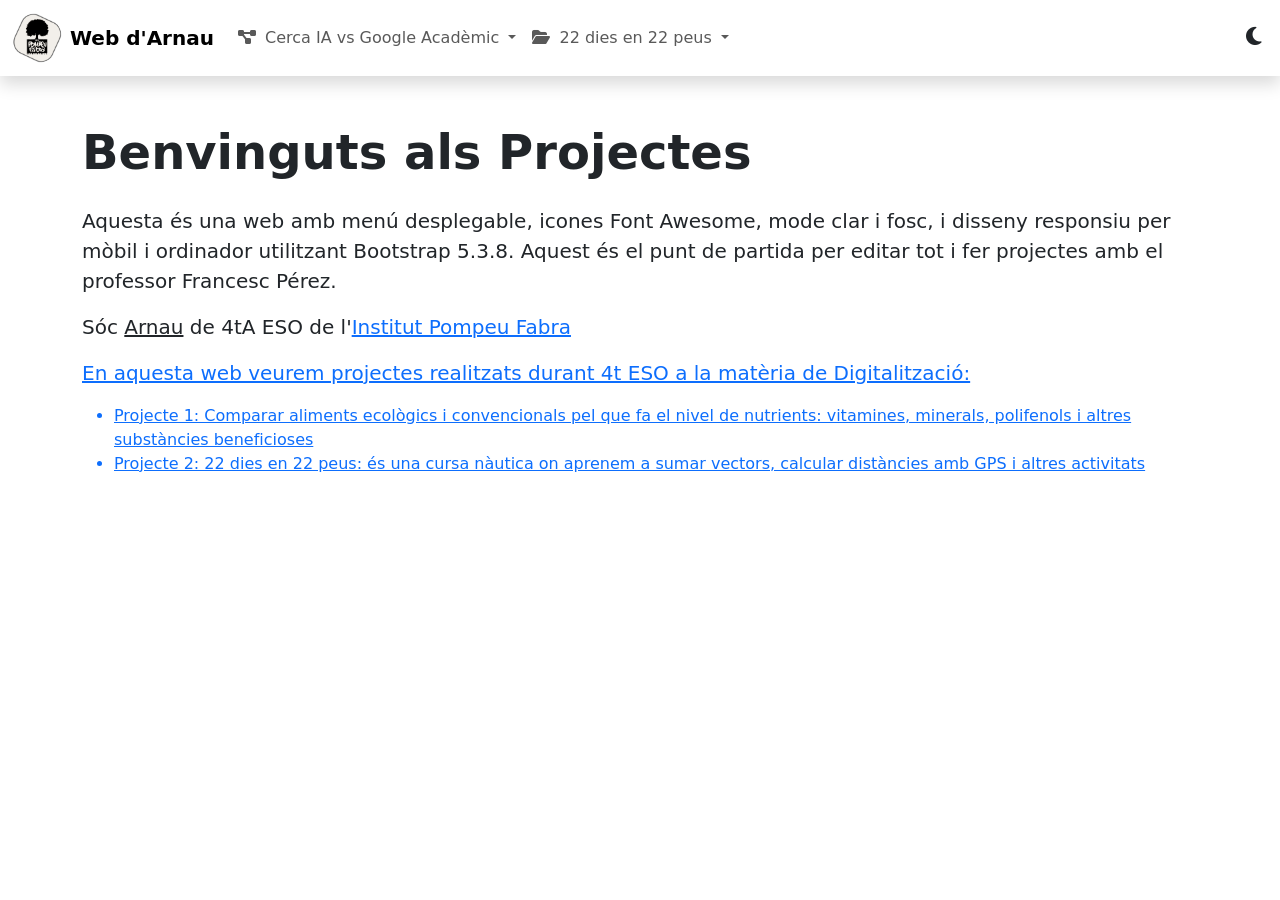
==== index.html @ 1cac1d32 "Update index.html" ====
<!DOCTYPE html>
<html lang="ca">
<head>
  <meta charset="UTF-8">
  <meta name="viewport" content="width=device-width, initial-scale=1.0">
  <title>Web d'Arnau</title>
  <link href="https://cdn.jsdelivr.net/npm/bootstrap@5.3.8/dist/css/bootstrap.min.css" rel="stylesheet">
  <link href="https://cdnjs.cloudflare.com/ajax/libs/font-awesome/6.7.2/css/all.min.css" rel="stylesheet">
  <style>
    /* 1. Submenús en mode fosc */
    body[data-bs-theme="dark"] .dropdown-menu {
      background-color: #2c2c2c !important;
      border-color: #444;
    }
    body[data-bs-theme="dark"] .dropdown-item {
      color: #f8f9fa !important;
    }
    body[data-bs-theme="dark"] .dropdown-item:hover,
    body[data-bs-theme="dark"] .dropdown-item:focus {
      background-color: #3c3c3c !important;
      color: #ffffff !important;
    }

    /* 2. Botó mode fosc/clar només icona */
    #themeToggle {
      border: none;
      background: transparent;
      font-size: 1.3rem;
      color: inherit;
    }

    /* 3. Hamburguesa blanca en mode fosc */
    .navbar-toggler {
      border: none;
    }
    .navbar-toggler-icon {
      background-image: url("data:image/svg+xml,%3csvg xmlns='http://www.w3.org/2000/svg' viewBox='0 0 30 30'%3e%3cpath stroke='rgba%280,0,0,0.7%29' stroke-width='2' stroke-linecap='round' stroke-miterlimit='10' d='M4 7h22M4 15h22M4 23h22'/%3e%3c/svg%3e");
    }
    body[data-bs-theme="dark"] .navbar-toggler-icon {
      background-image: url("data:image/svg+xml,%3csvg xmlns='http://www.w3.org/2000/svg' viewBox='0 0 30 30'%3e%3cpath stroke='rgba%28255,255,255,0.9%29' stroke-width='2' stroke-linecap='round' stroke-miterlimit='10' d='M4 7h22M4 15h22M4 23h22'/%3e%3c/svg%3e");
    }

    /* 4. Logo circular i adaptatiu */
    .logo {
      width: 40px;
      height: 40px;
      object-fit: cover;
    }
    @media (max-width: 576px) {
      .logo {
        width: 30px;
        height: 30px;
      }
    }
    @media (min-width: 992px) {
      .logo {
        width: 50px;
        height: 50px;
      }
    }
  </style>
</head>
<body data-bs-theme="light">
  <!-- Navbar -->
  <nav class="navbar navbar-expand-lg navbar-light shadow sticky-top">
    <div class="container-fluid">
      <!-- 5. Logo i text -->
      <a class="navbar-brand d-flex align-items-center" href="#">
        <img src="logo.png" alt="Logo" class="logo rounded-circle me-2">
        <span class="fw-bold">Web d'Arnau</span>
      </a>

      <!-- Botó menú mòbil -->
      <button class="navbar-toggler" type="button" data-bs-toggle="collapse" data-bs-target="#navbarNav" aria-controls="navbarNav" aria-expanded="false" aria-label="Toggle navigation">
        <span class="navbar-toggler-icon"></span>
      </button>

      <!-- Menú -->
      <div class="collapse navbar-collapse" id="navbarNav">
        <ul class="navbar-nav me-auto mb-2 mb-lg-0">
          <!-- Projecte 1 -->
          <li class="nav-item dropdown">
            <a class="nav-link dropdown-toggle" href="#" id="proj1Dropdown" role="button" data-bs-toggle="dropdown" aria-expanded="false">
              <i class="fa-solid fa-diagram-project me-1"></i> Cerca IA vs Google Acadèmic
            </a>
            <ul class="dropdown-menu" aria-labelledby="proj1Dropdown">
              <li><a class="dropdown-item" href="https://agual1.github.io/cerca/"><i class="fa-solid fa-code me-1"></i>Recerca Llimona</a></li>
              <li><a class="dropdown-item" href="#"><i class="fa-solid fa-database me-1"></i> Projecte 1.2</a></li>
            </ul>
          </li>
          <!-- Projecte 2 -->
          <li class="nav-item dropdown">
            <a class="nav-link dropdown-toggle" href="#" id="proj2Dropdown" role="button" data-bs-toggle="dropdown" aria-expanded="false">
              <i class="fa-solid fa-folder-open me-1"></i> 22 dies en 22 peus
            </a>
            <ul class="dropdown-menu" aria-labelledby="proj2Dropdown">
              <li><a class="dropdown-item" href="https://agual1.github.io/introduccio"><i class="fa-solid fa-chart-line me-1"></i> Introducció al projecte</a></li>
              <li><a class="dropdown-item" href="https://agual1.github.io/vectors"><i class="fa-solid fa-cogs me-1"></i> Calculem rumbs amb vectors</a></li>
               <li><a class="dropdown-item" href="https://agual1.github.io/distancies"><i class="fa-solid fa-cogs me-1"></i> Calculem distàncies amb GPS</a></li>
            </ul>
          </li>
        </ul>
        <!-- Botó mode clar/fosc -->
        <button id="themeToggle" class="ms-2"><i class="fa-solid fa-moon"></i></button>
      </div>
    </div>
  </nav>

  <!-- Contingut -->
  <main class="container py-5">
    <h1 class="display-5 fw-bold mb-4">Benvinguts als Projectes</h1>
    <p class="lead">Aquesta és una web amb menú desplegable, icones Font Awesome, mode clar i fosc, i disseny responsiu per mòbil i ordinador utilitzant Bootstrap 5.3.8. Aquest és el punt de partida per editar tot i fer projectes amb el professor Francesc Pérez.</p>
  <p class="lead">Sóc <u>Arnau</u> de <b>4tA ESO</b> de l'<a href="https://agora.xtec.cat/ies-pompeu-fabra-martorell/">Institut Pompeu Fabra</a.>
        <p class="lead">En aquesta web veurem projectes realitzats durant 4t ESO a la matèria de Digitalització:</p>
    <ul>
      <li>Projecte 1: Comparar aliments ecològics i convencionals pel que fa el nivel de nutrients: vitamines, minerals, polifenols i altres substàncies beneficioses</li>
      <li>Projecte 2: 22 dies en 22 peus: és una cursa nàutica on aprenem a sumar vectors, calcular distàncies amb GPS i altres activitats</li>
    </ul>
  </main>

  <script src="https://cdn.jsdelivr.net/npm/bootstrap@5.3.8/dist/js/bootstrap.bundle.min.js"></script>
  <script>
    // Mode clar/fosc amb canvi d'icona
    const themeToggle = document.getElementById('themeToggle');
    const themeIcon = themeToggle.querySelector('i');

    themeToggle.addEventListener('click', () => {
      if (document.body.getAttribute('data-bs-theme') === 'dark') {
        document.body.setAttribute('data-bs-theme', 'light');
        themeIcon.classList.remove('fa-sun');
        themeIcon.classList.add('fa-moon');
      } else {
        document.body.setAttribute('data-bs-theme', 'dark');
        themeIcon.classList.remove('fa-moon');
        themeIcon.classList.add('fa-sun');
      }
    });
  </script>
</body>
</html>
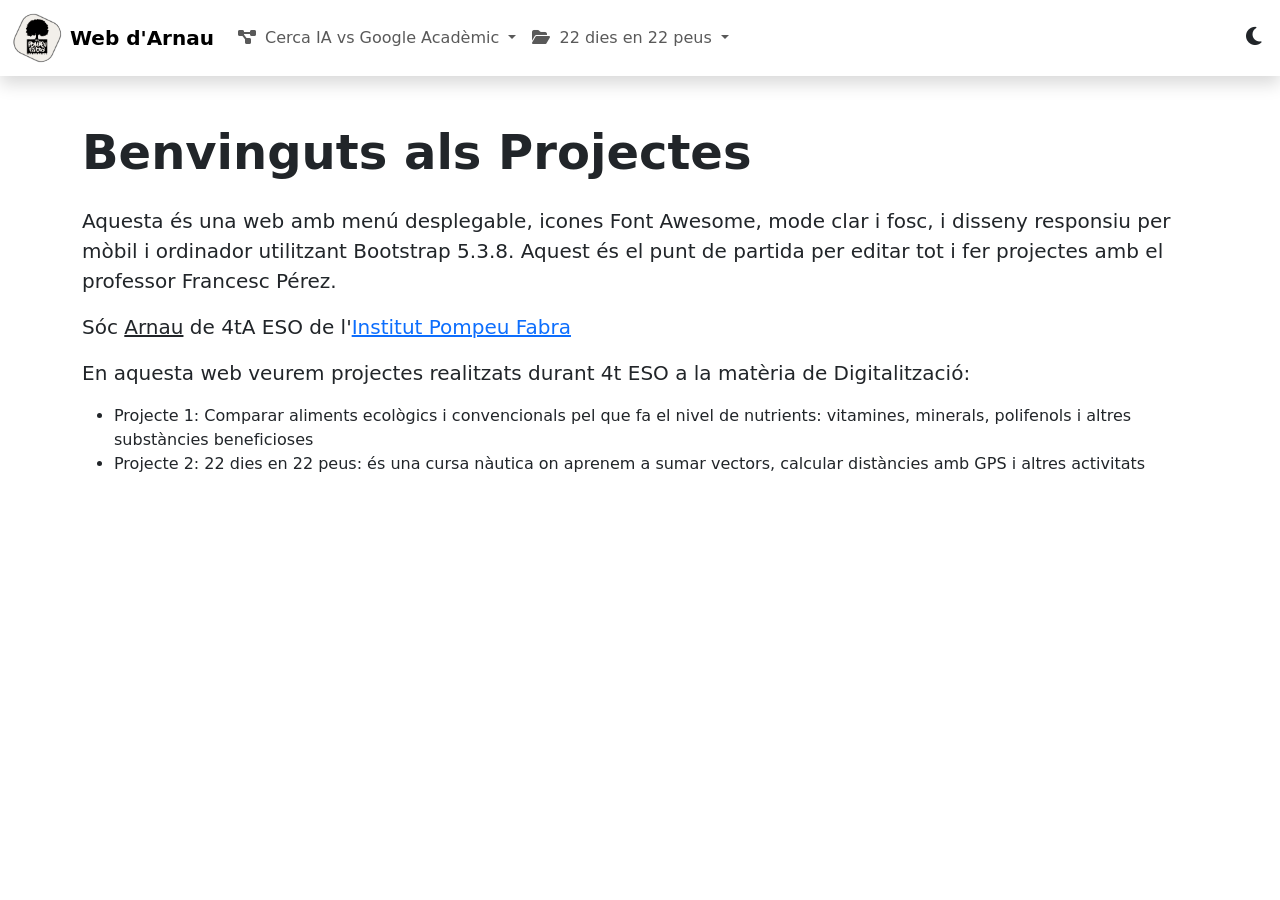
==== commit 6d8391f0: "Update index.html" ====
--- a/index.html
+++ b/index.html
@@ -110,7 +110,7 @@
   <main class="container py-5">
     <h1 class="display-5 fw-bold mb-4">Benvinguts als Projectes</h1>
     <p class="lead">Aquesta és una web amb menú desplegable, icones Font Awesome, mode clar i fosc, i disseny responsiu per mòbil i ordinador utilitzant Bootstrap 5.3.8. Aquest és el punt de partida per editar tot i fer projectes amb el professor Francesc Pérez.</p>
-  <p class="lead">Sóc <u>Arnau</u> de <b>4tA ESO</b> de l'<a href="https://agora.xtec.cat/ies-pompeu-fabra-martorell/">Institut Pompeu Fabra</a.>
+  <p class="lead">Sóc <u>Arnau</u> de <b>4tA ESO</b> de l'<a href="https://agora.xtec.cat/ies-pompeu-fabra-martorell/">Institut Pompeu Fabra</a>
         <p class="lead">En aquesta web veurem projectes realitzats durant 4t ESO a la matèria de Digitalització:</p>
     <ul>
       <li>Projecte 1: Comparar aliments ecològics i convencionals pel que fa el nivel de nutrients: vitamines, minerals, polifenols i altres substàncies beneficioses</li>
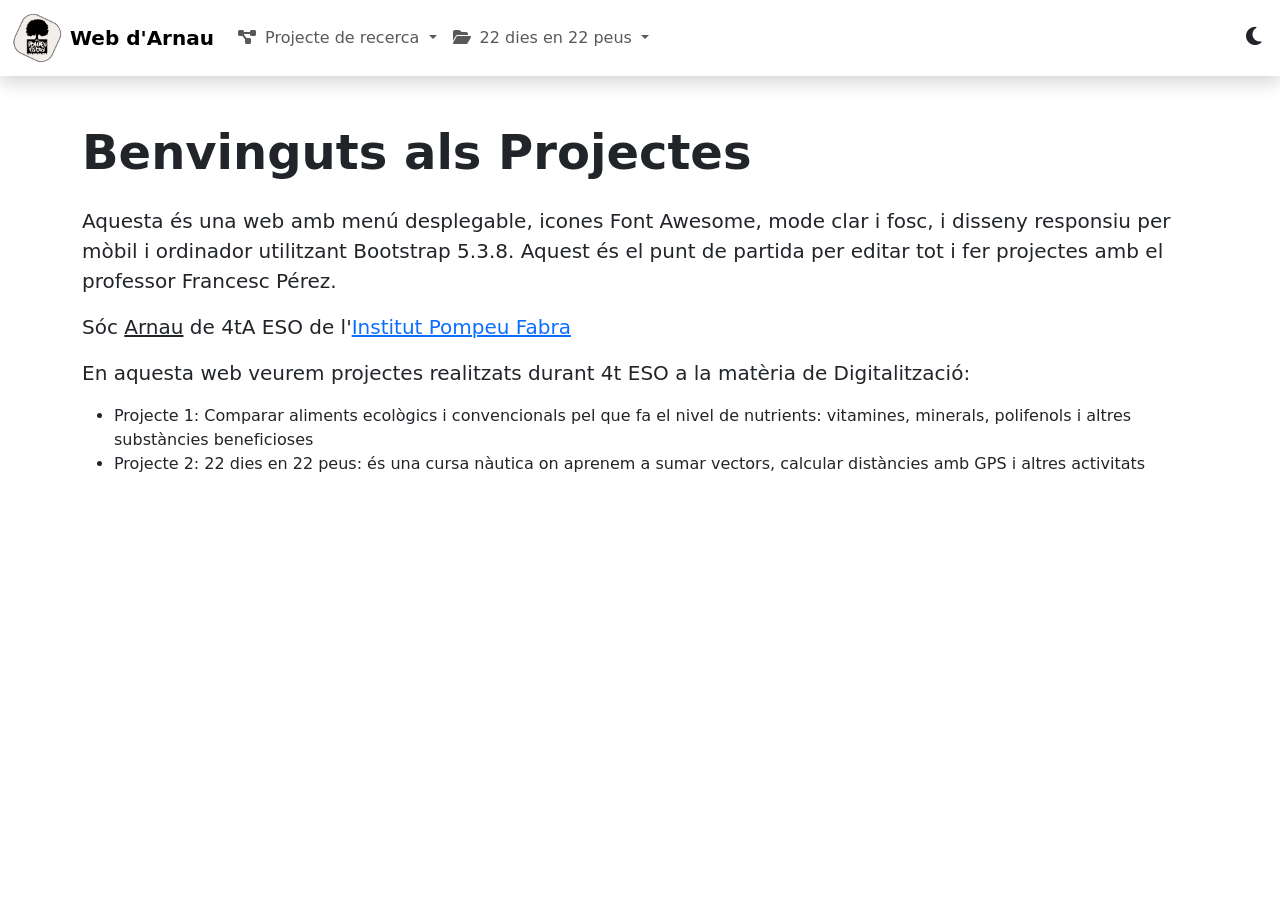
==== commit bdd1ebf3: "Update index.html" ====
--- a/index.html
+++ b/index.html
@@ -81,11 +81,11 @@
           <!-- Projecte 1 -->
           <li class="nav-item dropdown">
             <a class="nav-link dropdown-toggle" href="#" id="proj1Dropdown" role="button" data-bs-toggle="dropdown" aria-expanded="false">
-              <i class="fa-solid fa-diagram-project me-1"></i> Cerca IA vs Google Acadèmic
+              <i class="fa-solid fa-diagram-project me-1"></i> Projecte de recerca
             </a>
             <ul class="dropdown-menu" aria-labelledby="proj1Dropdown">
-              <li><a class="dropdown-item" href="https://agual1.github.io/cerca/"><i class="fa-solid fa-code me-1"></i>Recerca Llimona</a></li>
-              <li><a class="dropdown-item" href="#"><i class="fa-solid fa-database me-1"></i> Projecte 1.2</a></li>
+              <li><a class="dropdown-item" href="https://agual1.github.io/cerca/"><i class="fa-regular fa-lemon me-1"></i>Recerca Llimona</a></li>
+              <li><a class="dropdown-item" href="https://agual1.github.io/contaminacio/"><i class="fa-solid fa-head-side-mask me-1"></i> Contaminació i salut respiratòria a L'Hospitalet de Llobregat </a></li>
             </ul>
           </li>
           <!-- Projecte 2 -->
@@ -94,9 +94,9 @@
               <i class="fa-solid fa-folder-open me-1"></i> 22 dies en 22 peus
             </a>
             <ul class="dropdown-menu" aria-labelledby="proj2Dropdown">
-              <li><a class="dropdown-item" href="https://agual1.github.io/introduccio"><i class="fa-solid fa-chart-line me-1"></i> Introducció al projecte</a></li>
-              <li><a class="dropdown-item" href="https://agual1.github.io/vectors"><i class="fa-solid fa-cogs me-1"></i> Calculem rumbs amb vectors</a></li>
-               <li><a class="dropdown-item" href="https://agual1.github.io/distancies"><i class="fa-solid fa-cogs me-1"></i> Calculem distàncies amb GPS</a></li>
+              <li><a class="dropdown-item" href="https://agual1.github.io/introduccio"><i class="fa-solid fa-file-lines me-1"></i> Introducció al projecte</a></li>
+              <li><a class="dropdown-item" href="https://agual1.github.io/vectors"><i class="fa-regular fa-compass me-1"></i> Calculem rumbs amb vectors</a></li>
+               <li><a class="dropdown-item" href="https://agual1.github.io/distancies"><i class="fa-solid fa-arrows-left-right-to-line me-1"></i> Calculem distàncies amb GPS</a></li>
             </ul>
           </li>
         </ul>
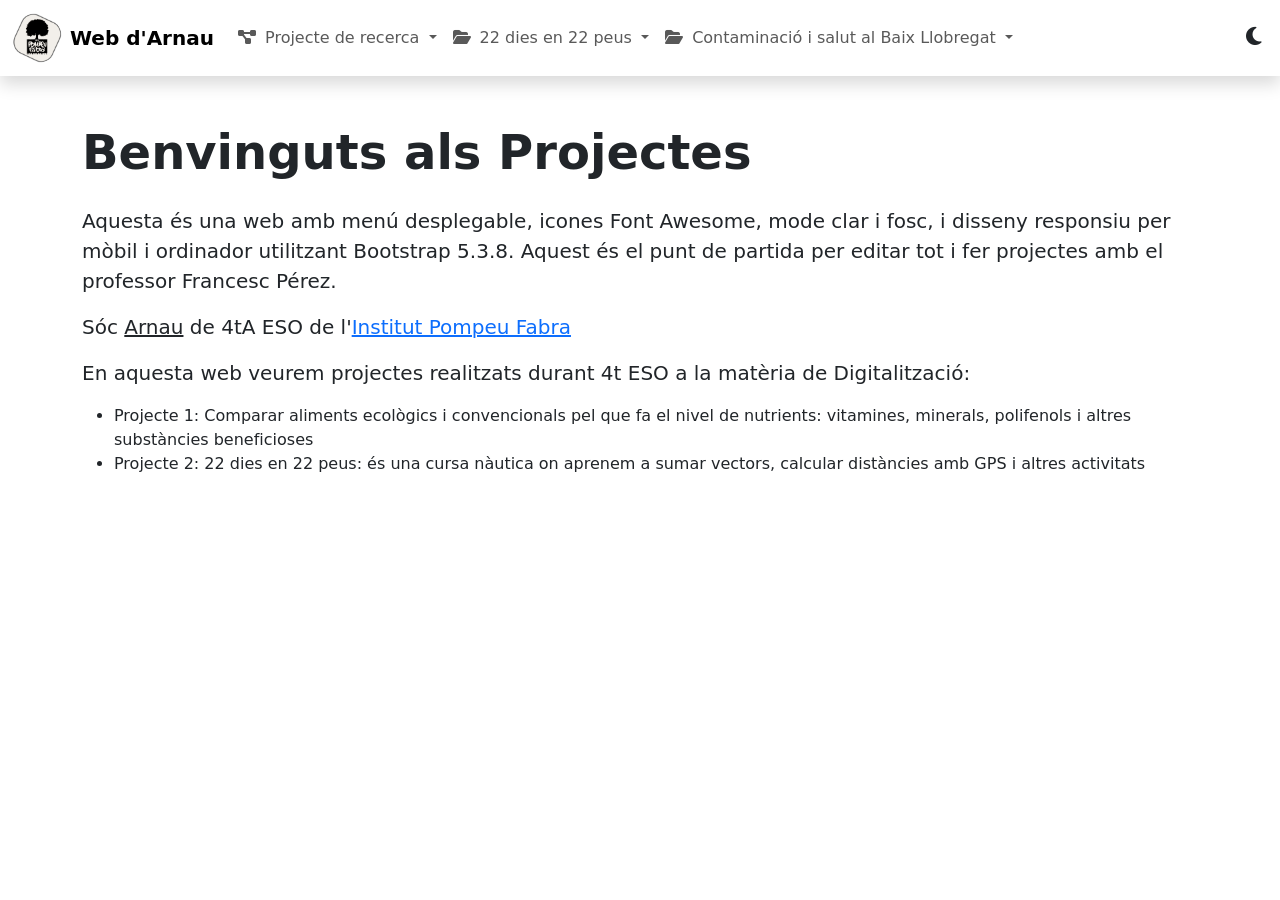
==== commit 9ee36690: "Update index.html" ====
--- a/index.html
+++ b/index.html
@@ -65,7 +65,7 @@
   <nav class="navbar navbar-expand-lg navbar-light shadow sticky-top">
     <div class="container-fluid">
       <!-- 5. Logo i text -->
-      <a class="navbar-brand d-flex align-items-center" href="#">
+      <a class="navbar-brand d-flex align-items-center" href="https://agual1.github.io/">
         <img src="logo.png" alt="Logo" class="logo rounded-circle me-2">
         <span class="fw-bold">Web d'Arnau</span>
       </a>
@@ -97,6 +97,17 @@
               <li><a class="dropdown-item" href="https://agual1.github.io/introduccio"><i class="fa-solid fa-file-lines me-1"></i> Introducció al projecte</a></li>
               <li><a class="dropdown-item" href="https://agual1.github.io/vectors"><i class="fa-regular fa-compass me-1"></i> Calculem rumbs amb vectors</a></li>
                <li><a class="dropdown-item" href="https://agual1.github.io/distancies"><i class="fa-solid fa-arrows-left-right-to-line me-1"></i> Calculem distàncies amb GPS</a></li>
+            </ul>
+          </li>
+          <!-- Projecte 3 -->
+          <li class="nav-item dropdown">
+            <a class="nav-link dropdown-toggle" href="#" id="proj2Dropdown" role="button" data-bs-toggle="dropdown" aria-expanded="false">
+              <i class="fa-solid fa-folder-open me-1"></i> Contaminació i salut al Baix Llobregat
+            </a>
+            <ul class="dropdown-menu" aria-labelledby="proj2Dropdown">
+              <li><a class="dropdown-item" href="https://agual1.github.io/epi"><i class="fa-solid fa-head-side-mask me-1"></i>Environmental Epidemiological Analysis</a></li>
+              <li><a class="dropdown-item" href="https://agual1.github.io/dlnm"><i class="fa-solid fa-smog me-1"></i>Distributed Lag Non-linear Models</a></li>
+               <li><a class="dropdown-item" href="https://agual1.github.io/epidemiologia"><i class="fa-regular fa-industry me-1"></i>Resultats de l'Hospitalet de Llobregat</a></li>
             </ul>
           </li>
         </ul>
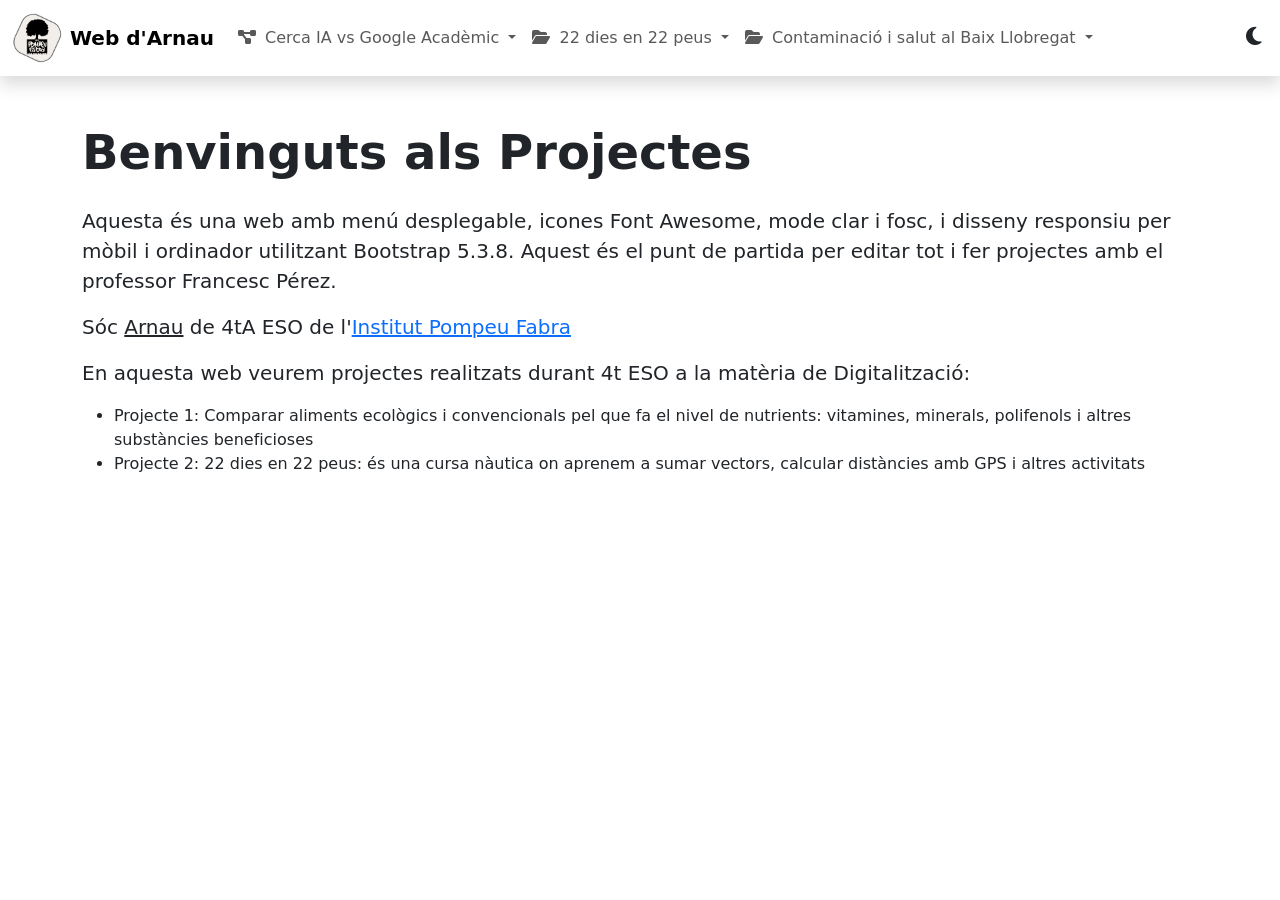
==== commit 61b63205: "Update index.html" ====
--- a/index.html
+++ b/index.html
@@ -66,7 +66,7 @@
     <div class="container-fluid">
       <!-- 5. Logo i text -->
       <a class="navbar-brand d-flex align-items-center" href="https://agual1.github.io/">
-        <img src="logo.png" alt="Logo" class="logo rounded-circle me-2">
+        <img src="https://agual1.github.io/logo.png" alt="Logo" class="logo rounded-circle me-2">
         <span class="fw-bold">Web d'Arnau</span>
       </a>
 
@@ -81,11 +81,10 @@
           <!-- Projecte 1 -->
           <li class="nav-item dropdown">
             <a class="nav-link dropdown-toggle" href="#" id="proj1Dropdown" role="button" data-bs-toggle="dropdown" aria-expanded="false">
-              <i class="fa-solid fa-diagram-project me-1"></i> Projecte de recerca
+              <i class="fa-solid fa-diagram-project me-1"></i> Cerca IA vs Google Acadèmic
             </a>
             <ul class="dropdown-menu" aria-labelledby="proj1Dropdown">
               <li><a class="dropdown-item" href="https://agual1.github.io/cerca/"><i class="fa-regular fa-lemon me-1"></i>Recerca Llimona</a></li>
-              <li><a class="dropdown-item" href="https://agual1.github.io/contaminacio/"><i class="fa-solid fa-head-side-mask me-1"></i> Contaminació i salut respiratòria a L'Hospitalet de Llobregat </a></li>
             </ul>
           </li>
           <!-- Projecte 2 -->
@@ -105,9 +104,10 @@
               <i class="fa-solid fa-folder-open me-1"></i> Contaminació i salut al Baix Llobregat
             </a>
             <ul class="dropdown-menu" aria-labelledby="proj2Dropdown">
+              <li><a class="dropdown-item" href="https://agual1.github.io/contaminacio/"><i class="fa-solid fa-head-side-mask me-1"></i> Contaminació i salut respiratòria a L'Hospitalet de Llobregat </a></li>
               <li><a class="dropdown-item" href="https://agual1.github.io/epi"><i class="fa-solid fa-head-side-mask me-1"></i>Environmental Epidemiological Analysis</a></li>
               <li><a class="dropdown-item" href="https://agual1.github.io/dlnm"><i class="fa-solid fa-smog me-1"></i>Distributed Lag Non-linear Models</a></li>
-               <li><a class="dropdown-item" href="https://agual1.github.io/epidemiologia"><i class="fa-regular fa-industry me-1"></i>Resultats de l'Hospitalet de Llobregat</a></li>
+              <li><a class="dropdown-item" href="https://agual1.github.io/epidemiologia"><i class="fa-solid fa-industry me-1"></i>Resultats de l'Hospitalet de Llobregat</a></li>
             </ul>
           </li>
         </ul>
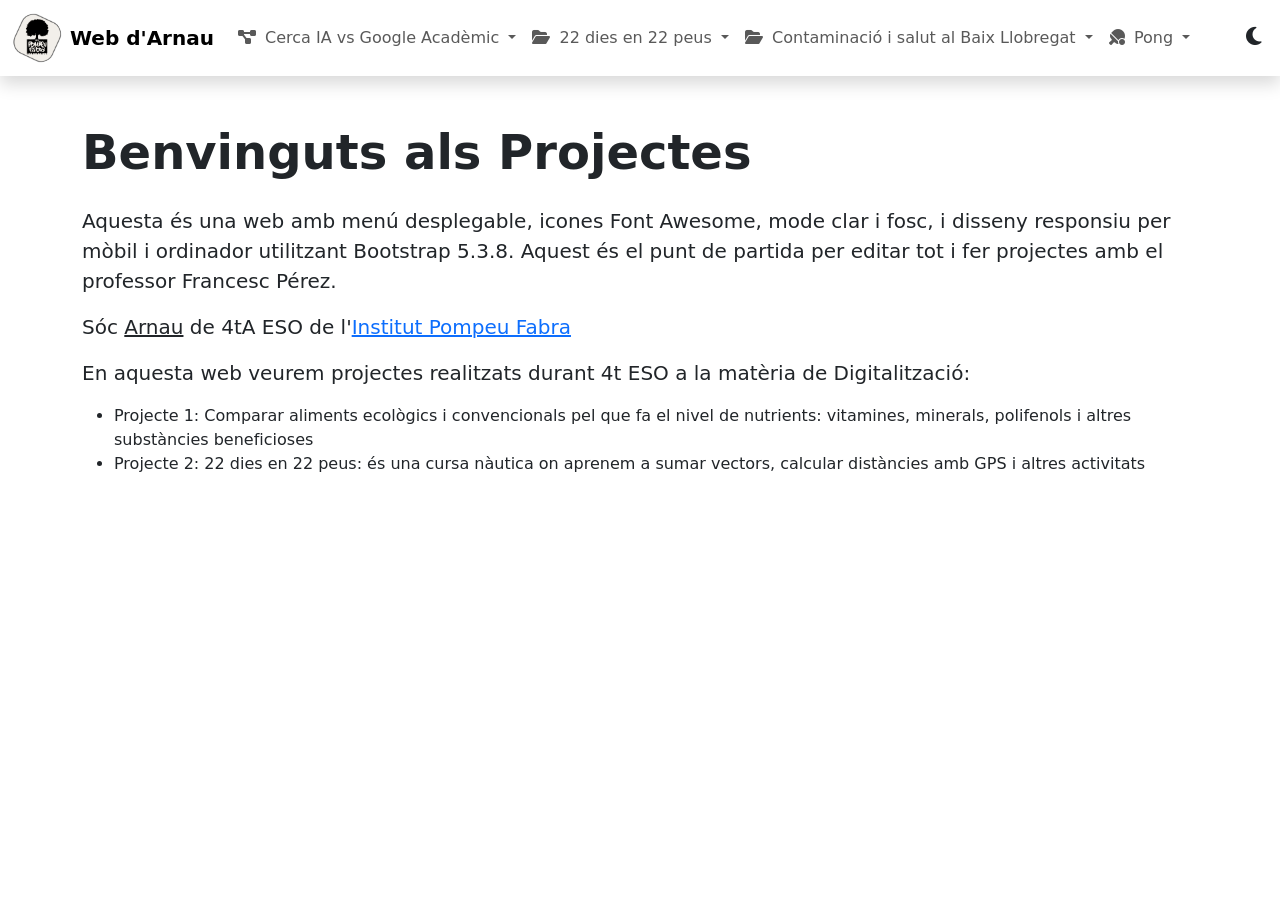
==== commit f851da3b: "Update index.html" ====
--- a/index.html
+++ b/index.html
@@ -110,6 +110,20 @@
               <li><a class="dropdown-item" href="https://agual1.github.io/epidemiologia"><i class="fa-solid fa-industry me-1"></i>Resultats de l'Hospitalet de Llobregat</a></li>
             </ul>
           </li>
+          <!-- Projecte 4 -->
+           <li class="nav-item dropdown">
+            <a class="nav-link dropdown-toggle" href="#" id="proj2Dropdown" role="button" data-bs-toggle="dropdown" aria-expanded="false">
+              <i class="fa-solid fa-table-tennis-paddle-ball me-1"></i> Pong
+            </a>
+            <ul class="dropdown-menu" aria-labelledby="proj2Dropdown">
+              <li><a class="dropdown-item" href="https://agual1.github.io/pongv1/"><i class="fa-solid fa-table-tennis-paddle-ball me-1"></i> Versió 1 Pong </a></li>
+              <li><a class="dropdown-item" href="https://agual1.github.io/pongv2"><i class="fa-solid fa-table-tennis-paddle-ball me-1"></i> Versió 2 Pong</a></li>
+              <li><a class="dropdown-item" href="https://agual1.github.io/pongv3"><i class="fa-solid fa-table-tennis-paddle-ball me-1"></i> Versió 3 Pong</a></li>
+              <li><a class="dropdown-item" href="https://agual1.github.io/pongv4"><i class="fa-solid fa-table-tennis-paddle-ball me-1"></i> Versió 4 Pong </a></li>
+              <li><a class="dropdown-item" href="https://agual1.github.io/pongv5"><i class="fa-solid fa-table-tennis-paddle-ball me-1"></i> Versió 5 Pong </a></li>
+              <li><a class="dropdown-item" href="https://agual1.github.io/pongv6"><i class="fa-solid fa-table-tennis-paddle-ball me-1"></i> Versió 6 Pong </a></li>
+            </ul>
+          </li>
         </ul>
         <!-- Botó mode clar/fosc -->
         <button id="themeToggle" class="ms-2"><i class="fa-solid fa-moon"></i></button>
